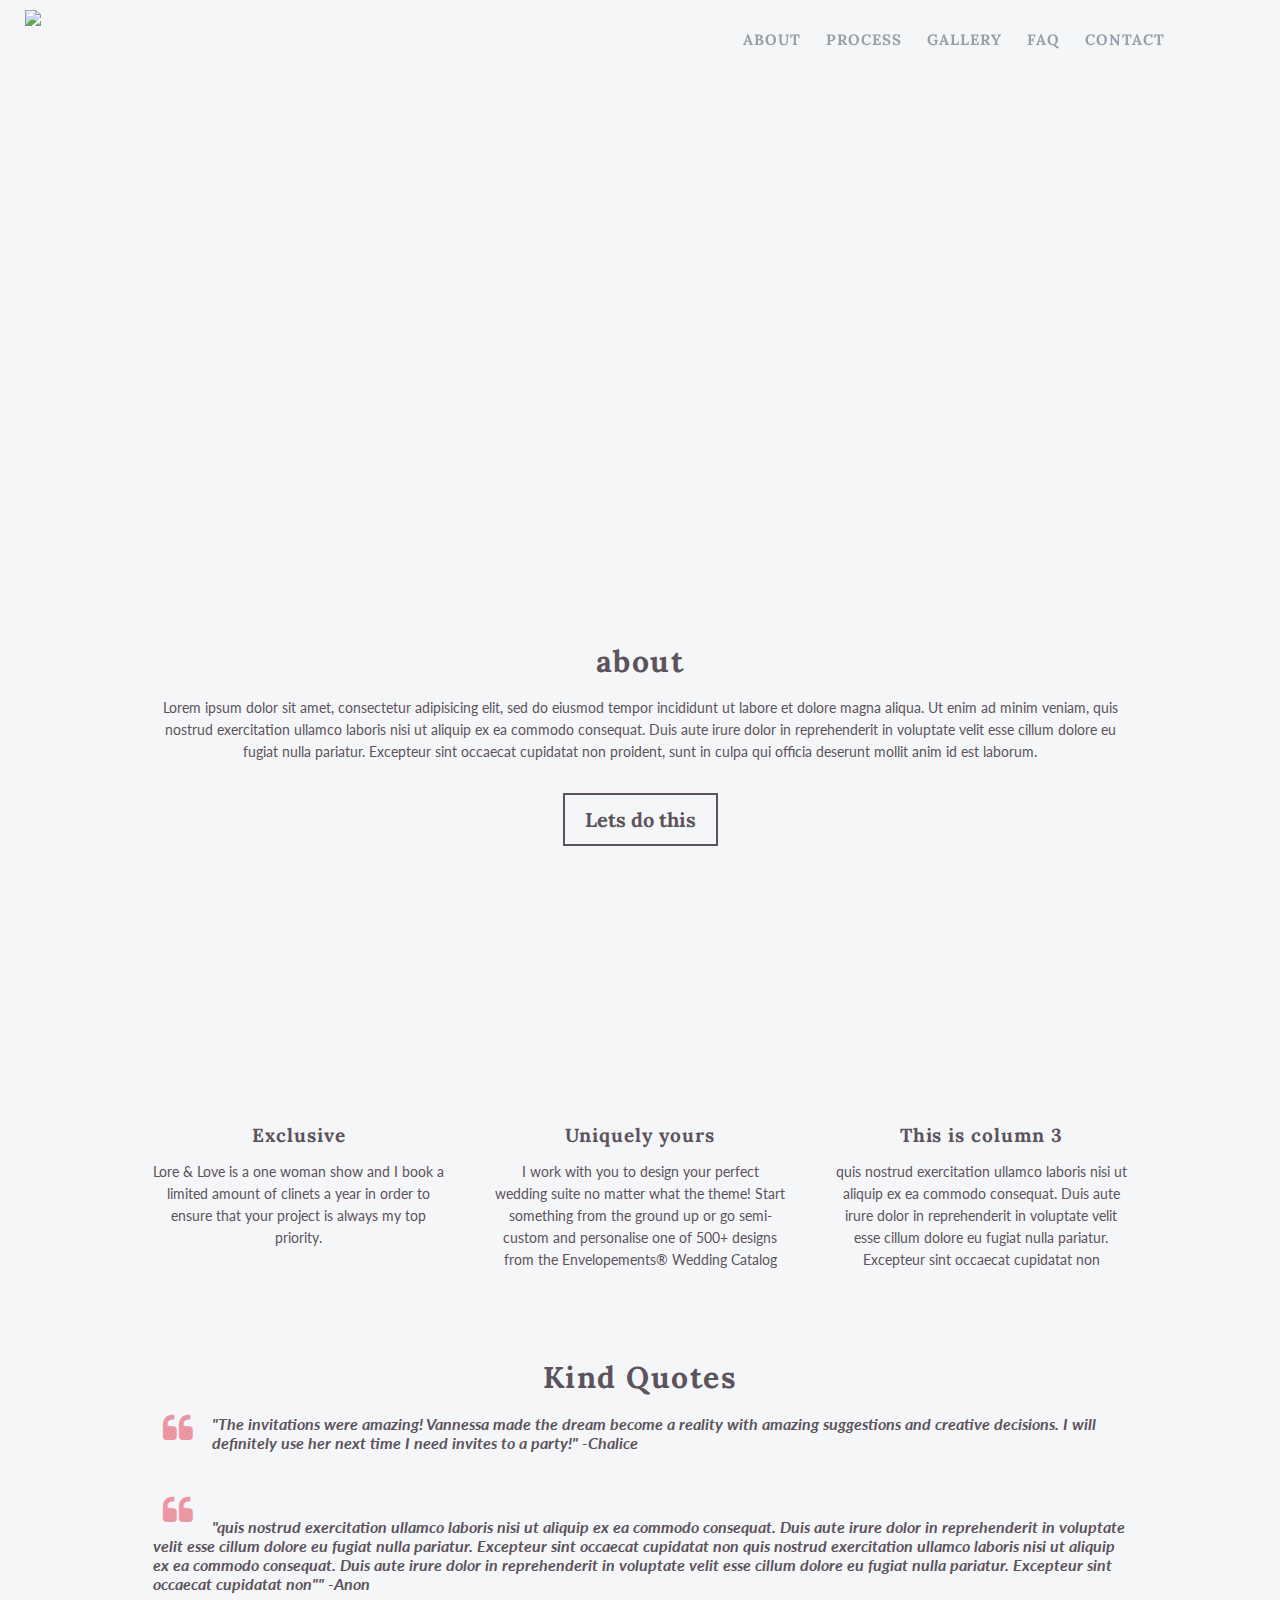
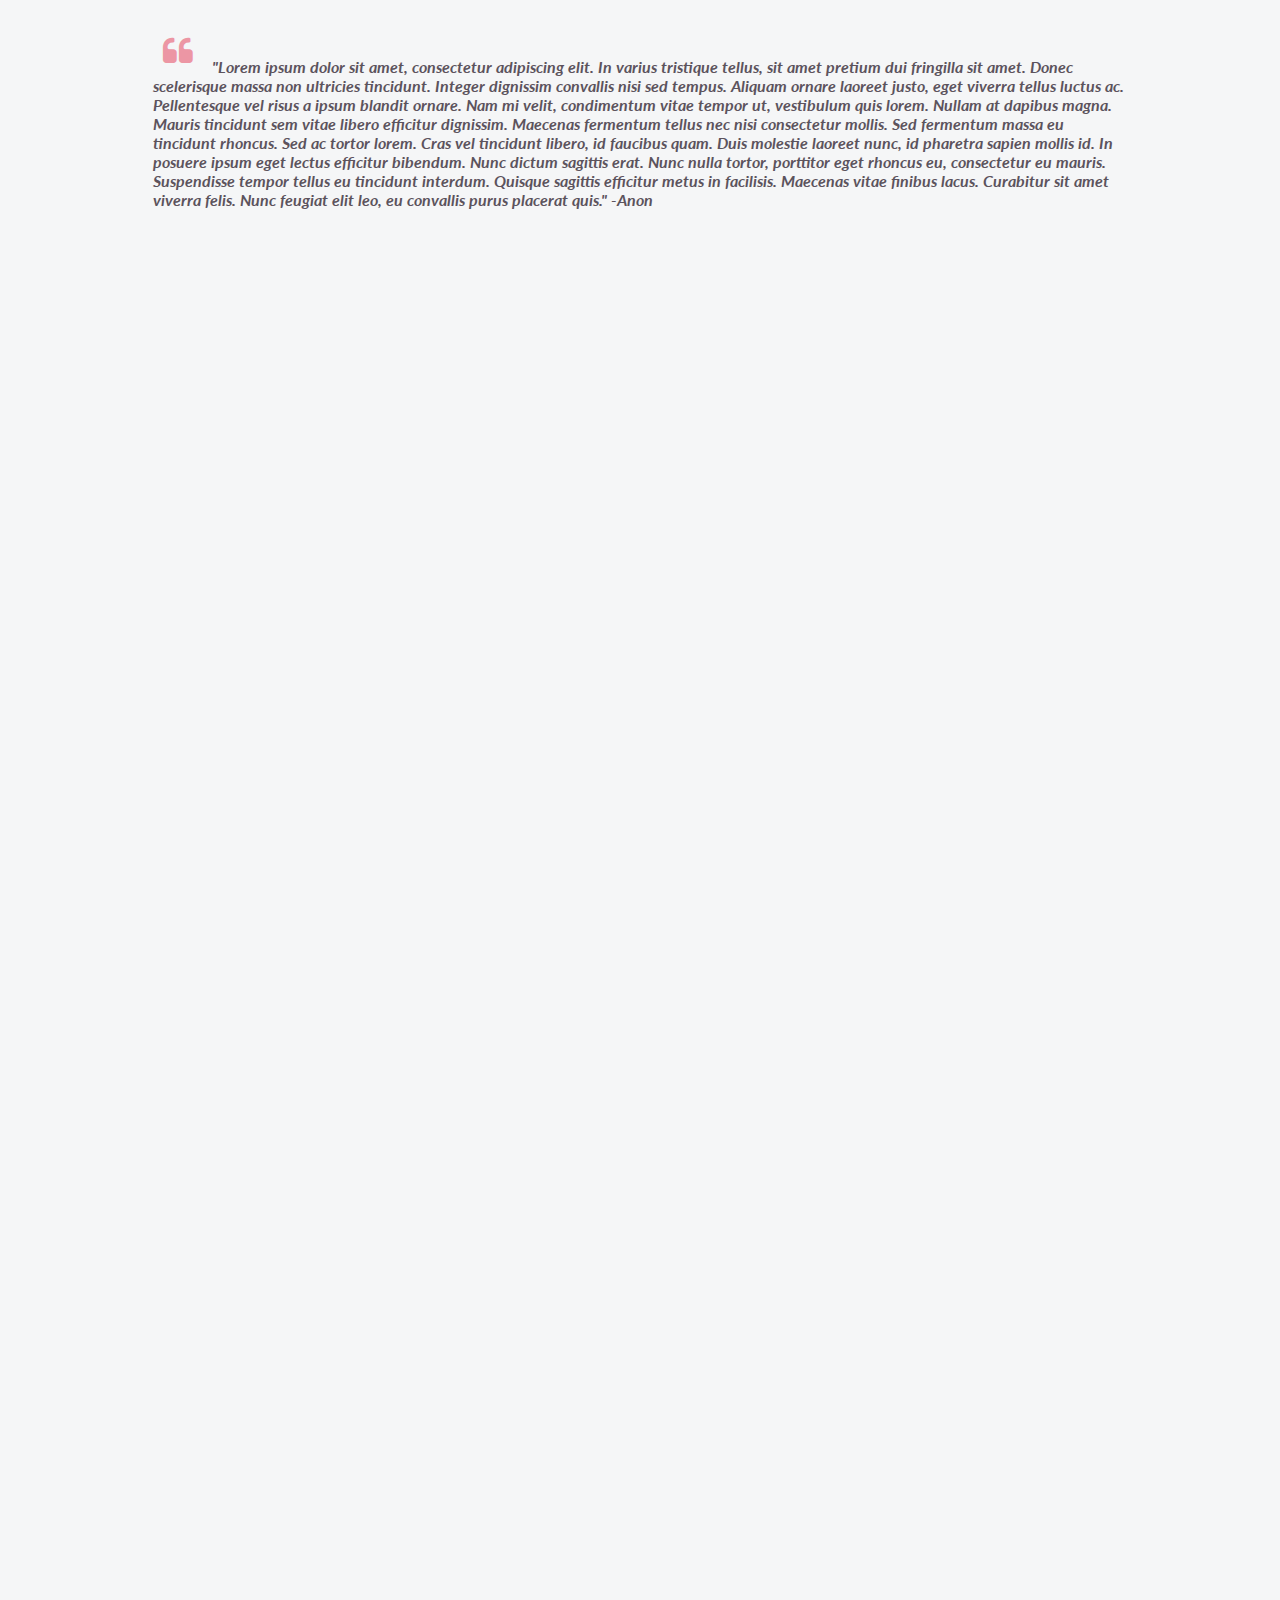
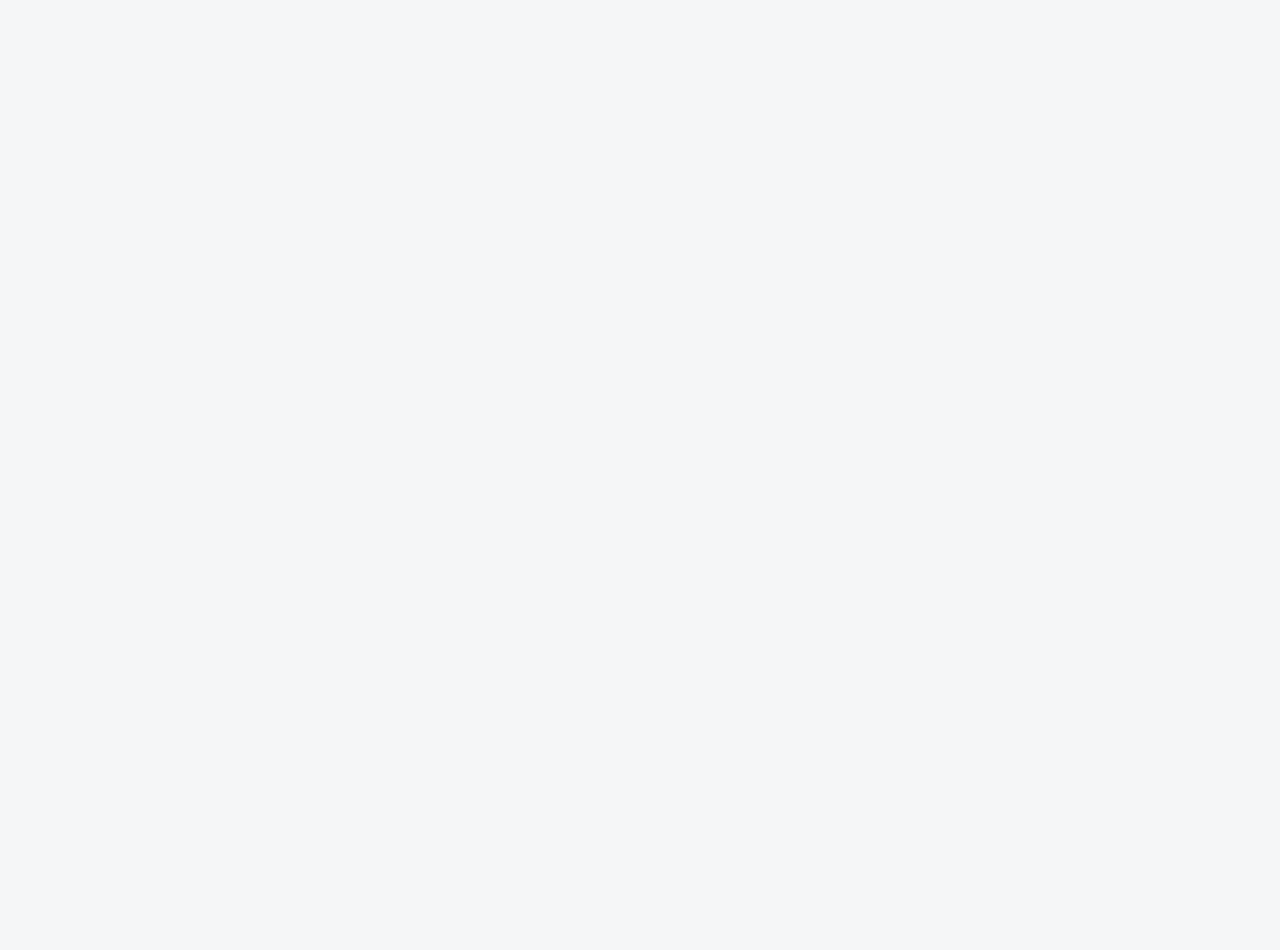
==== index.html @ bb1097d9 "fisr commit" ====
<!DOCTYPE html>
	<html>
		<head>
			<link rel= "stylesheet" type="text/css" href="CSS/style.css">
			<link rel="stylesheet" href="CSS/font-awesome/css/font-awesome.min.css">
			<link href="https://fonts.googleapis.com/css?family=Lato:400,700,700i|Lora:400,400i,700i" rel="stylesheet">

			<title>Lore & Love - Personally Designed Wedding Stationery
			</title>

		</head>
		<body>

			<nav>
				<div id="lore" class="logo"><img src="images/spacer.png"></div>

				<ul id="links">
					<li><a href="about.html">About</a></li>
					<li><a href="process.html">Process</a></li>
					<li><a href="gallery.html">Gallery</a></li>
					<li><a href="faq.html">FAQ</a></li>
					<li><a href="contact.html">Contact</a></li>
			<ul>

			</nav>

			<header class="home">
			</header>

			<div id="jar">

				<h1 class="intro">about</h1>

				<p class="introp">Lorem ipsum dolor sit amet, consectetur adipisicing elit, sed do eiusmod
				tempor incididunt ut labore et dolore magna aliqua. Ut enim ad minim veniam,
				quis nostrud exercitation ullamco laboris nisi ut aliquip ex ea commodo
				consequat. Duis aute irure dolor in reprehenderit in voluptate velit esse
				cillum dolore eu fugiat nulla pariatur. Excepteur sint occaecat cupidatat non
				proident, sunt in culpa qui officia deserunt mollit anim id est laborum.</p><br><p class="introp"><a class="button" href="Contact.html">Lets do this</a></p>
				<br><br>

				<section class="why">
					<h1 class="white"> Why Lore & Love</h1>

				</section>
				<br>
				<br><br><br><br><br><br><br><br><br><br><br>


				<div class="section group">
					<div class="col span_2_of_6">
						<h2 class="introh2">Exclusive</h2>
						<p class ="introp">Lore & Love is a one woman show and I book a limited amount of clinets a year in order to ensure that your project is always my top priority.</p>
					</div>


					<div class="col span_2_of_6">
						<h2 class="introh2">Uniquely yours</h2>
						<p class ="introp">I work with you to design your perfect wedding suite no matter what the theme! Start something from the ground up or go semi-custom and personalise one of 500+ designs from the Envelopements® Wedding Catalog</p>
					</div>


					<div class="col span_2_of_6">
						<h2 class="introh2">This is column 3</h2>
						<p class ="introp">quis nostrud exercitation ullamco laboris nisi ut aliquip ex ea commodo
						consequat. Duis aute irure dolor in reprehenderit in voluptate velit esse
						cillum dolore eu fugiat nulla pariatur. Excepteur sint occaecat cupidatat non</p>
					</div>


					



				</div>

				<div class="section group">
					<div class="col span_6_of_6"><br><br>
					<h1 class="intro"> Kind Quotes</h1>


					<i class="fa fa-quote-left fa-2x fa-pull-left" aria-hidden="true"></i>
					<h4>"The invitations were amazing! Vannessa made the dream become a reality with amazing suggestions and creative decisions.  I will definitely use her next time I need invites to a party!" -Chalice</h4><br>

					<i class="fa fa-quote-left fa-2x fa-pull-left" aria-hidden="true"></i>
					<h4>"quis nostrud exercitation ullamco laboris nisi ut aliquip ex ea commodo
					consequat. Duis aute irure dolor in reprehenderit in voluptate velit esse
					cillum dolore eu fugiat nulla pariatur. Excepteur sint occaecat cupidatat non quis nostrud exercitation ullamco laboris nisi ut aliquip ex ea commodo
					consequat. Duis aute irure dolor in reprehenderit in voluptate velit esse
					cillum dolore eu fugiat nulla pariatur. Excepteur sint occaecat cupidatat non"" -Anon</h4><br>

					<i class="fa fa-quote-left fa-2x fa-pull-left" aria-hidden="true"></i>
					<h4>"Lorem ipsum dolor sit amet, consectetur adipiscing elit. In varius tristique tellus, sit amet pretium dui fringilla sit amet. Donec scelerisque massa non ultricies tincidunt. Integer dignissim convallis nisi sed tempus. Aliquam ornare laoreet justo, eget viverra tellus luctus ac. Pellentesque vel risus a ipsum blandit ornare. Nam mi velit, condimentum vitae tempor ut, vestibulum quis lorem. Nullam at dapibus magna. Mauris tincidunt sem vitae libero efficitur dignissim. Maecenas fermentum tellus nec nisi consectetur mollis.

Sed fermentum massa eu tincidunt rhoncus. Sed ac tortor lorem. Cras vel tincidunt libero, id faucibus quam. Duis molestie laoreet nunc, id pharetra sapien mollis id. In posuere ipsum eget lectus efficitur bibendum. Nunc dictum sagittis erat. Nunc nulla tortor, porttitor eget rhoncus eu, consectetur eu mauris. Suspendisse tempor tellus eu tincidunt interdum. Quisque sagittis efficitur metus in facilisis. Maecenas vitae finibus lacus. Curabitur sit amet viverra felis. Nunc feugiat elit leo, eu convallis purus placerat quis." -Anon</h4>
					</div>
				</div>

			</div>

			<script src="http://code.jquery.com/jquery-3.1.1.js"></script>
			<script>
				 $(document).ready(function() {

 $(window).scroll(function() {
          if ($(window).scrollTop() > 475) {

            $("nav").addClass("nav2");
             
    
           
          
        } else {
            $("nav").removeClass("nav2");
           


        }

});
});
			</script>


		</body>
	</html>
---- CSS/style.css ----
/*Colors
peachy tan #efb78b
pink: #EC96a4
dark purple grey; #5d535e
light purple grey; #e2d7e3
lavender grey;  #9a9eab
light grey; #f5f6f7*/


* {
	box-sizing: border-box;
}
body{
	background-color:#f5f6f7;
	margin: 0;
}
#jar {
	width: 975px;
	height:3000px;
	margin: 575px auto;
	padding:50px 0px 0px 0px;

}

.introp{
	text-align: center;
	font-family: 'Lato', sans-serif;
	color:#5c535d;
	line-height: 22px;
	font-size: 14px;

}

.intro{
	text-align: center;
	font-family: 'Lora', serif;
	color:#5c535d;
	line-height: 32px;
	font-size: 30px;
	letter-spacing: 0.05em;

}
p{
	text-align: left;
	font-family: 'Lato', sans-serif;
	color:#5c535d;
	line-height: 22px;
	font-size: 14px;

}

h1 {
	text-align: left;
	font-family: 'Lora', serif;
	color:#5c535d;
	line-height: 32px;
	font-size: 30px;
	letter-spacing: 0.05em;

}

h2 {
	text-align: left;
	font-family: 'Lora', serif;
	color:#5c535d;
	line-height: 21px;
	font-size: 19px;
	letter-spacing: 0.05em;
		transition: 2s;


}

h3 {
	text-align: left;
	font-family: 'Lato', serif;
	font-weight: 700;
	color:#5c535d;
	line-height: 21px;
	font-size: 16px;
	transition: 2s;
	margin-top: 25px;
	background-color:#e2d7e3;
	padding: 5px; 
	cursor:pointer;


}

h3:before { 
   font-family: FontAwesome;
   content: "\f078";
   padding: 0px 7px 0px 7px;
   display: inline-block;
   margin: 0;

}

h3.special:before { 
   font-family: FontAwesome;
   content: "\f077";
   padding-right: 5px;
   display: inline-block;
   margin: 0;

}


h4 {
	text-align: left;
	font-family: 'Lato', sans-serif;
	font-weight: 700;
	font-style: italic;
	color:#5c535d;
	font-size: 16px;
	margin-bottom: 25px;
	line-height: 19px;

}

.hello {
	text-align: left;
	font-family: 'Grand Hotel',
 'Lato', sans-serif;
	color:#5c535d;
	font-size: 50px;

}

.fa-quote-left{
	color:#EC96a4;
	padding: 0px 10px 0px 10px;
}

.introh2 {
	text-align: center;
	font-family: 'Lora', serif;
	color:#5c535d;
	line-height: 21px;
	font-size: 19px;
	letter-spacing: 0.05em;

}


#jar .white{
	text-align: center;
	font-family: 'Lora', serif;
	color:#f5f6f7;
	line-height: 32px;
	font-size: 30px;
	letter-spacing: 0.05em;

}

.button {
	padding:12px 20px 12px 20px;
	border: 2px solid #5c535d;
	font-family: 'Lora', serif;
	font-size: 20px;
	color: #5c535d;
	text-align: center;
	font-weight: 700;
	transition: 1s;


}

textarea {
   resize: none;
}

form {
   padding: 15px 15px 20px 15px;
	background-color:#e2d7e3;
	color:#5d535e;
	border-radius: 5px;


}
.pink{
	color:#ec778a;
}
form input{

	width: 100%;
    border: 1px solid #5d535e;
    padding: 9px 8px;
    height: initial;
    line-height: initial;
    margin: 10px 0px 10px 0px;

}
.button:hover {
	padding:12px 20px 12px 20px;
	border: 2px solid #5c535d;
	font-family: 'Lora', serif;
	font-size: 20px;
	color: #f5f6f7;
	text-align: center;
	font-weight: 700;
	background-color: #5c535d;

}
.sm-button {
	padding:5px 10px 5px 10px;
	border: 2px solid #5c535d;
	font-family: 'Lora', serif;
	font-size: 14px;
	color: #5c535d;
	text-align: center;
	font-weight: 700;
	transition: 1s;


}
.sm-button:hover {
	padding:5px 10px 5px 10px;
	border: 2px solid #5c535d;
	font-family: 'Lora', serif;
	font-size: 14px;
	color: #f5f6f7;
	text-align: center;
	font-weight: 700;
	transition: 1s;
	background-color: #5c535d;



}
nav {
	background-color:transparent; /*DARK GREY*/
	height: 100px;
	width: 100%;
	padding: 5px; 
	z-index: 1000;
	position: fixed;
	top:0px;
}

.nav2 {
	background-color:#5d535e; /*DARK GREY*/
	height: 74px;
	padding: 5px; 
}

.home{
	width:100%;
	background-image: url("../images/open-flowers.jpg");
	background-attachment: fixed;
	position: absolute;
	height: 575px;
	background-size: cover;
	padding-top: 75px;
	clear: both;
	top:0px;

}

.why {
	width:100%;
	background-image: url("../images/open-flowers-flowers.jpg");
	background-attachment: fixed;
	height: 200px;
	background-size: cover;
	padding-top: 75px;
	position:absolute;
	left:0;
	right:0;
	margin-bottom: 50px;

}

#links {
	float: right;
	/*	width: 200px;
	*/	position: relative;
	-webkit-padding-start: 0px;
	padding:10px 100px 0px 0px;
	font-family: 'Lora', serif;
	font-size:15px;
	letter-spacing: 1px;
	font-weight: 700;
}

li {
	display: inline;

}
a {
	text-decoration: none;

}



#links li a{
	color:#9a9eab; /*lAVENDER GRAY*/
	text-transform: uppercase;
	padding: 0px 10px 0px 10px;
	transition: 2s;


}

#links li a:hover{
	color:#EC96a4; /*PINK*/
	text-transform: uppercase;

}

.logo{
	width: 250px;
	height: 80px;
	background-image:url("../images/lore_logo.png");
	background-size: contain;
	float: left;
	margin-left: 20px;
	margin-top: 5px;
	color: #fff;
	z-index: 10000;
	background-position: center; 
	background-repeat: no-repeat;

}
img{
	padding-bottom: 15px;
}



.logo-sm{
	width: 150px;
	height: 40px;
	background-image:url("../images/lore_logo.png");
	background-size: contain;
	float: left;
	margin-left: 20px;
	margin-top: 15px;
	color: #fff;
	z-index: 10000;
	background-position: center; 
	background-repeat: no-repeat;
-webkit-transition: all 0.3s;
    -moz-transition: all 0.3s;
    -ms-transition: all 0.3s;
    -o-transition: all 0.3s;
    transition: all 0.3s;
}

/*-------------------------BEGINNING OF GRID SYSTEM STUFF-------------
*/
/*  SECTIONS  */
.section {
	clear: both;
	padding: 0px;
	margin: 0px;
}

/*  COLUMN SETUP  */
.col {
	display: block;
	float:left;
	margin: 1% 0 1% 5%;
}
.col:first-child { margin-left: 0; }

/*  GROUPING  */
.group:before,
.group:after { content:""; display:table; }
.group:after { clear:both;}
.group { zoom:1; /* For IE 6/7 */ }
/*  GRID OF SIX  */
.span_6_of_6 {
width: 100%;
}

.span_5_of_6 {
	width: 82.5%;
}

.span_4_of_6 {
	width: 65%;
}

.span_3_of_6 {
	width: 47.5%;
}

.span_2_of_6 {
	width: 30%;
}

.span_1_of_6 {
	width: 12.5%;
}

/*  GO FULL WIDTH BELOW 480 PIXELS */
@media only screen and (max-width: 480px) {
.col {  margin: 1% 0 1% 0%; }
.span_1_of_6, .span_2_of_6, .span_3_of_6, .span_4_of_6, .span_5_of_6, .span_6_of_6 { width: 100%; }
}
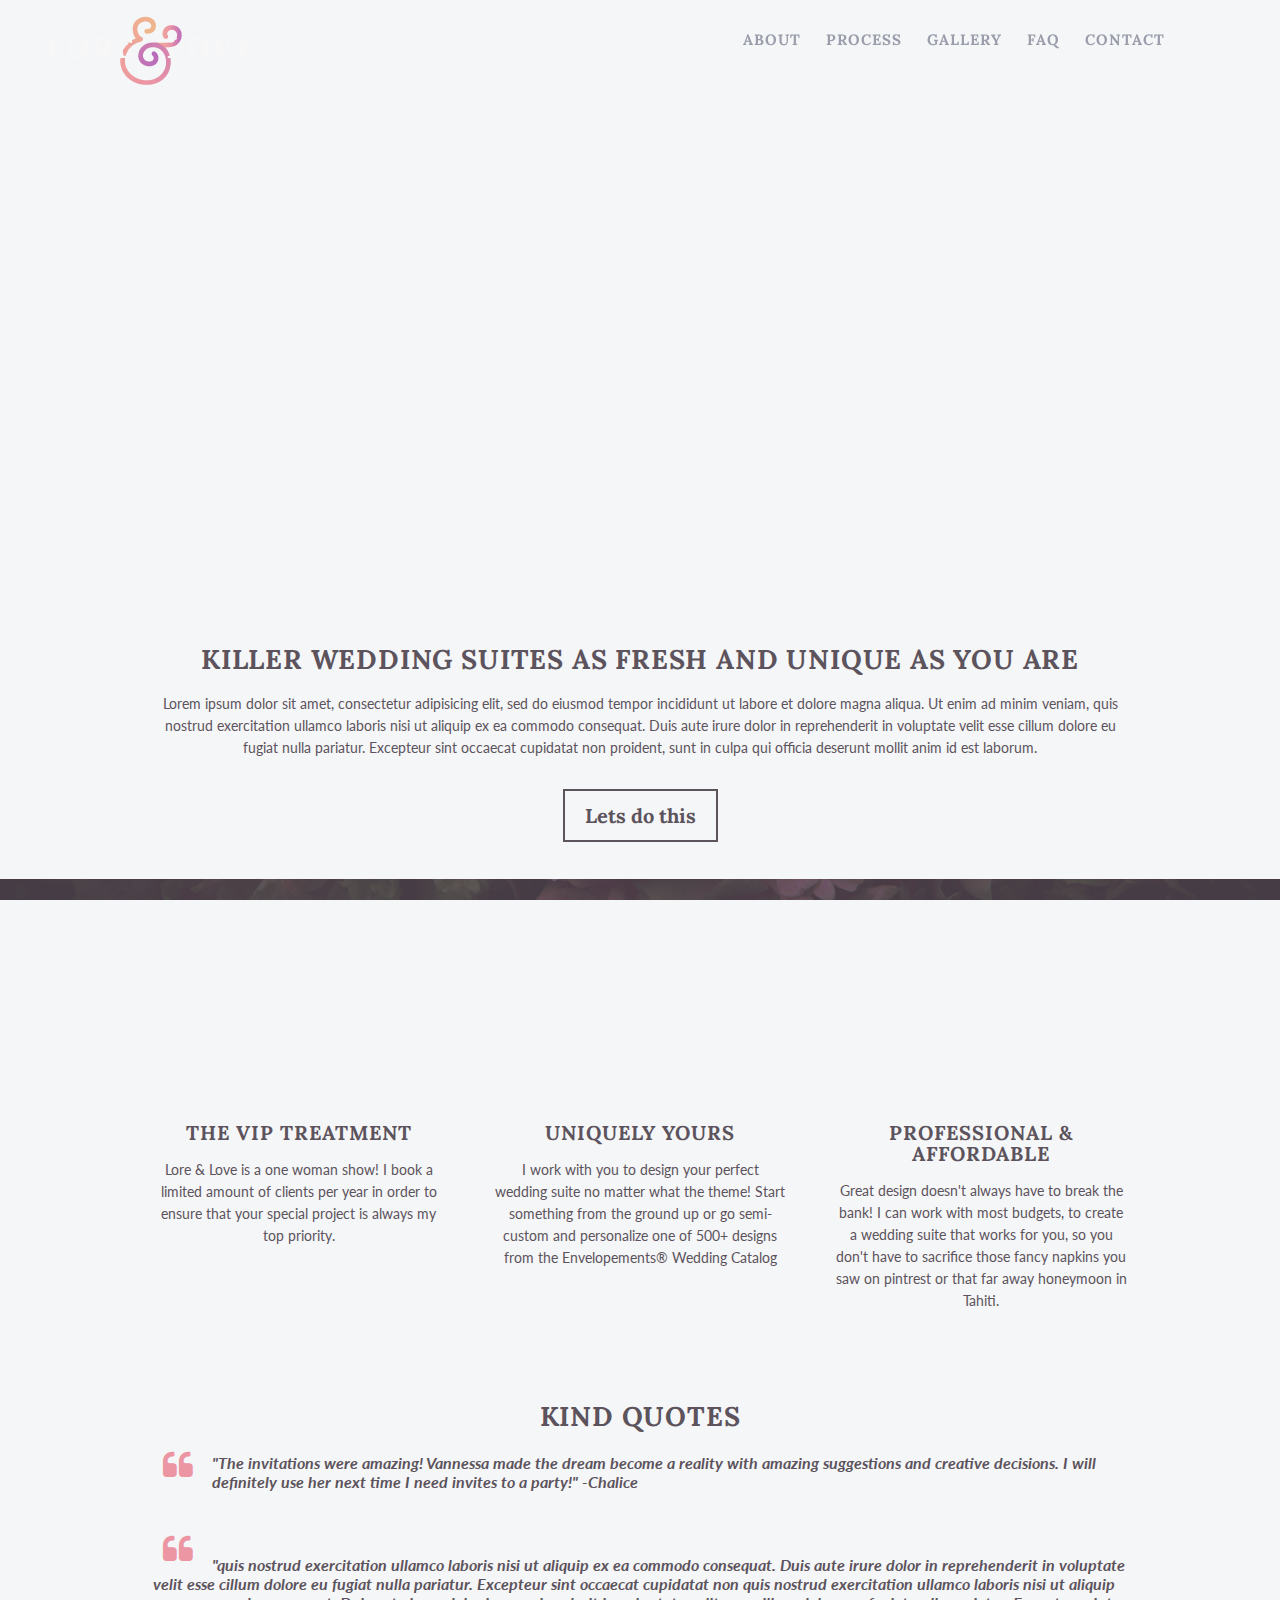
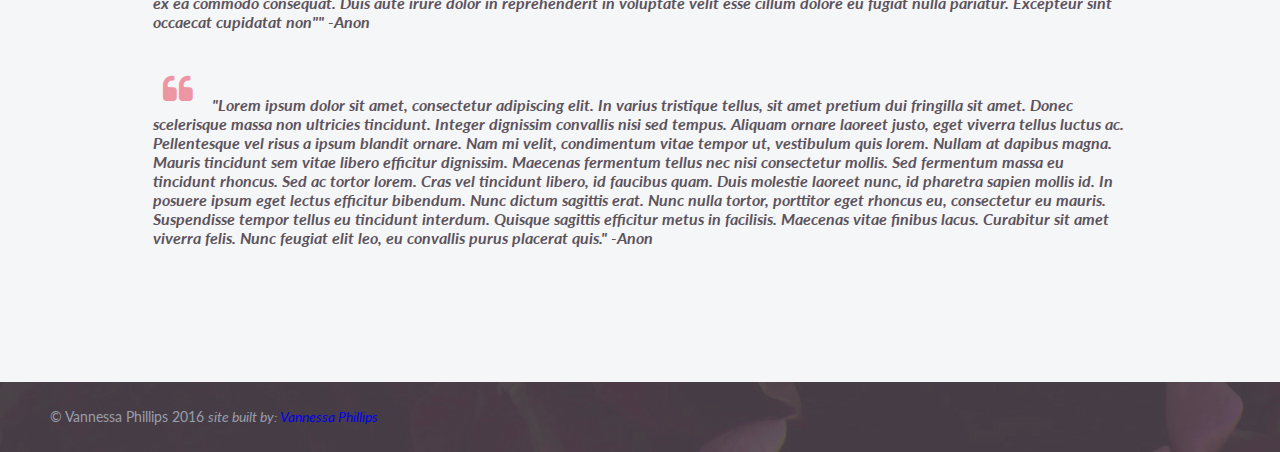
==== commit 20bce613: "embedded jQuery" ====
--- a/index.html
+++ b/index.html
@@ -12,7 +12,7 @@
 		<body>
 
 			<nav>
-				<div id="lore" class="logo"><img src="images/spacer.png"></div>
+				<div id="lore" class="logo"><img src="Images/spacer.png"></div>
 
 				<ul id="links">
 					<li><a href="about.html">About</a></li>
@@ -29,7 +29,7 @@
 
 			<div id="jar">
 
-				<h1 class="intro">about</h1>
+				<h1 class="intro">Killer wedding suites as fresh and unique as you are</h1>
 
 				<p class="introp">Lorem ipsum dolor sit amet, consectetur adipisicing elit, sed do eiusmod
 				tempor incididunt ut labore et dolore magna aliqua. Ut enim ad minim veniam,
@@ -40,7 +40,7 @@
 				<br><br>
 
 				<section class="why">
-					<h1 class="white"> Why Lore & Love</h1>
+					<h1 class="white"> Why Lore & Love?</h1>
 
 				</section>
 				<br>
@@ -49,22 +49,20 @@
 
 				<div class="section group">
 					<div class="col span_2_of_6">
-						<h2 class="introh2">Exclusive</h2>
-						<p class ="introp">Lore & Love is a one woman show and I book a limited amount of clinets a year in order to ensure that your project is always my top priority.</p>
+						<h2 class="introh2">The VIP Treatment</h2>
+						<p class ="introp">Lore & Love is a one woman show! I book a limited amount of clients per year in order to ensure that your special project is always my top priority.</p>
 					</div>
 
 
 					<div class="col span_2_of_6">
-						<h2 class="introh2">Uniquely yours</h2>
-						<p class ="introp">I work with you to design your perfect wedding suite no matter what the theme! Start something from the ground up or go semi-custom and personalise one of 500+ designs from the Envelopements® Wedding Catalog</p>
+						<h2 class="introh2">Uniquely Yours</h2>
+						<p class ="introp">I work with you to design your perfect wedding suite no matter what the theme! Start something from the ground up or go semi-custom and personalize one of 500+ designs from the Envelopements® Wedding Catalog</p>
 					</div>
 
 
 					<div class="col span_2_of_6">
-						<h2 class="introh2">This is column 3</h2>
-						<p class ="introp">quis nostrud exercitation ullamco laboris nisi ut aliquip ex ea commodo
-						consequat. Duis aute irure dolor in reprehenderit in voluptate velit esse
-						cillum dolore eu fugiat nulla pariatur. Excepteur sint occaecat cupidatat non</p>
+						<h2 class="introh2">Professional & Affordable</h2>
+						<p class ="introp">Great design doesn't always have to break the bank! I can work with most budgets, to create a wedding suite that works for you, so you don't have to sacrifice those fancy napkins you saw on pintrest or that far away honeymoon in Tahiti.</p>
 					</div>
 
 
@@ -76,7 +74,7 @@
 
 				<div class="section group">
 					<div class="col span_6_of_6"><br><br>
-					<h1 class="intro"> Kind Quotes</h1>
+					<h1 class="intro">Kind Quotes</h1>
 
 
 					<i class="fa fa-quote-left fa-2x fa-pull-left" aria-hidden="true"></i>
@@ -97,29 +95,12 @@
 				</div>
 
 			</div>
+<footer>
 
-			<script src="http://code.jquery.com/jquery-3.1.1.js"></script>
-			<script>
-				 $(document).ready(function() {
+<p>© Vannessa Phillips 2016 <em>site built by: <a href="#">Vannessa Phillips</a><P> </footer>
+			<script src="Scripts/jquery-3.1.1.min.js"></script>
+			<script src="Scripts/header.js"></script>
 
- $(window).scroll(function() {
-          if ($(window).scrollTop() > 475) {
-
-            $("nav").addClass("nav2");
-             
-    
-           
-          
-        } else {
-            $("nav").removeClass("nav2");
-           
-
-
-        }
-
-});
-});
-			</script>
 
 
 		</body>
--- a/CSS/style.css
+++ b/CSS/style.css
@@ -17,9 +17,10 @@
 }
 #jar {
 	width: 975px;
-	height:3000px;
-	margin: 575px auto;
+	height:100%;
+	margin: 575px auto 100px auto;
 	padding:50px 0px 0px 0px;
+
 
 }
 
@@ -37,8 +38,9 @@
 	font-family: 'Lora', serif;
 	color:#5c535d;
 	line-height: 32px;
-	font-size: 30px;
-	letter-spacing: 0.05em;
+	font-size: 27px;
+	letter-spacing: 0.03em;
+	text-transform: uppercase;
 
 }
 p{
@@ -138,8 +140,8 @@
 	font-family: 'Lora', serif;
 	color:#5c535d;
 	line-height: 21px;
-	font-size: 19px;
-	letter-spacing: 0.05em;
+	font-size: 20px;
+	text-transform: uppercase;
 
 }
 
@@ -149,8 +151,9 @@
 	font-family: 'Lora', serif;
 	color:#f5f6f7;
 	line-height: 32px;
-	font-size: 30px;
-	letter-spacing: 0.05em;
+	font-size: 27px;
+	letter-spacing: 0.03em;
+	text-transform: uppercase;
 
 }
 
@@ -230,37 +233,118 @@
 
 }
 nav {
-	background-color:transparent; /*DARK GREY*/
+	background-color:rgba(93,83,94,0.0); /*DARK GREY*/
 	height: 100px;
 	width: 100%;
 	padding: 5px; 
 	z-index: 1000;
 	position: fixed;
 	top:0px;
+	transition: opacity 2s;
+
 }
 
 .nav2 {
-	background-color:#5d535e; /*DARK GREY*/
+background-color:rgba(93,83,94,1.0);
 	height: 74px;
 	padding: 5px; 
 }
 
+footer {
+	background-color: #5d535e;
+
+	background-image: url("../Images/open-flowers-flowers.jpg");
+
+    width: 100%;
+    bottom: 0;
+/*    position: fixed;
+*/    padding: 10px 10px 10px 50px;
+    color: #fff;
+	box-sizing: border-box;
+}
+
+footer p{
+	color:#9a9eab;
+}
+
 .home{
 	width:100%;
-	background-image: url("../images/open-flowers.jpg");
-	background-attachment: fixed;
-	position: absolute;
-	height: 575px;
-	background-size: cover;
-	padding-top: 75px;
-	clear: both;
-	top:0px;
-
-}
-
+	background-image: url("../Images/open-flowers.jpg");
+	background-attachment: fixed;
+	position: absolute;
+	height: 575px;
+	background-size: cover;
+	padding-top: 75px;
+	clear: both;
+	top:0px;
+
+}
+
+.about{
+	width:100%;
+	background-image: url("../Images/iStock_97172331_MEDIUM.jpg");
+	background-attachment: fixed;
+	position: absolute;
+	height: 575px;
+	background-size: cover;
+	padding-top: 75px;
+	clear: both;
+	top:0px;
+
+}
+
+.contact{
+	width:100%;
+	background-image: url("../Images/iStock_77598633_MEDIUM.jpg");
+	background-attachment: fixed;
+	position: absolute;
+	height: 575px;
+	background-size: cover;
+	padding-top: 75px;
+	clear: both;
+	top:0px;
+
+}
+
+.gal{
+	width:100%;
+	background-image: url("../Images/iStock_92973193_MEDIUM.jpg");
+	background-attachment: fixed;
+	position: absolute;
+	height: 575px;
+	background-size: cover;
+	padding-top: 75px;
+	clear: both;
+	top:0px;
+
+}
+.process{
+	width:100%;
+	background-image: url("../Images/wet-flowers.jpg");
+	background-attachment: fixed;
+	position: absolute;
+	height: 575px;
+	background-size: cover;
+	padding-top: 75px;
+	clear: both;
+	top:0px;
+
+}
+.faq{
+	width:100%;
+	background-image: url("../Images/iStock_91258965_MEDIUM.jpg");
+	background-attachment: fixed;
+	position: absolute;
+	height: 575px;
+	background-size: cover;
+	padding-top: 75px;
+	clear: both;
+	top:0px;
+
+}
 .why {
 	width:100%;
-	background-image: url("../images/open-flowers-flowers.jpg");
+	background-image: url("../Images/open-flowers-flowers.jpg");
 	background-attachment: fixed;
 	height: 200px;
 	background-size: cover;
@@ -313,7 +397,7 @@
 .logo{
 	width: 250px;
 	height: 80px;
-	background-image:url("../images/lore_logo.png");
+	background-image:url("../Images/lore_logo.png");
 	background-size: contain;
 	float: left;
 	margin-left: 20px;
@@ -333,7 +417,7 @@
 .logo-sm{
 	width: 150px;
 	height: 40px;
-	background-image:url("../images/lore_logo.png");
+	background-image:url("../Images/lore_logo.png");
 	background-size: contain;
 	float: left;
 	margin-left: 20px;
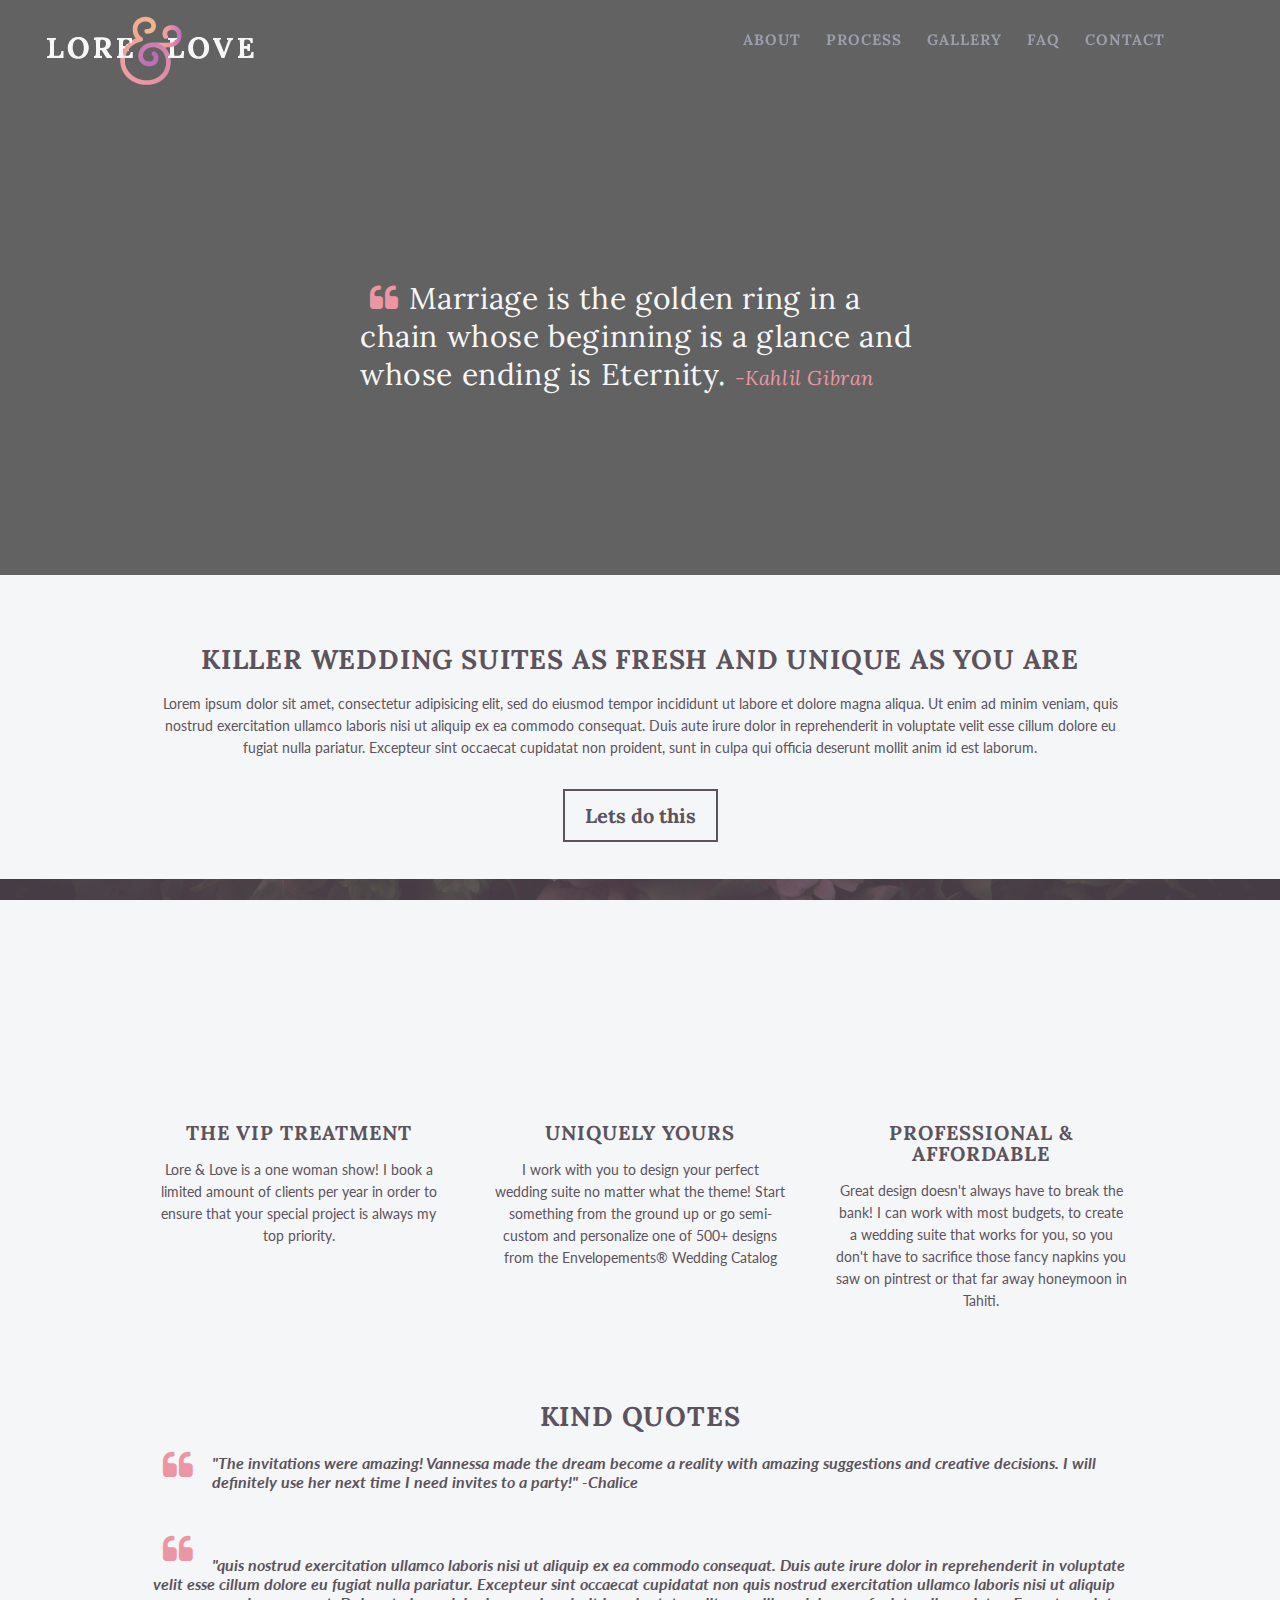
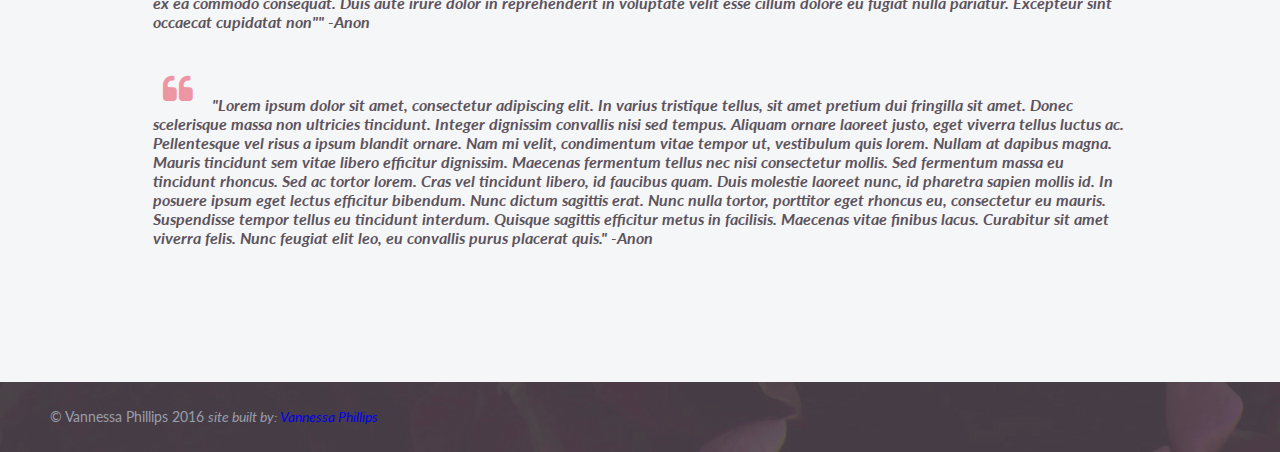
==== commit e97c9229: "overlay styles to header" ====
--- a/index.html
+++ b/index.html
@@ -24,7 +24,9 @@
 
 			</nav>
 
-			<header class="home">
+			<header class="home"><div class="overlay"></div>
+			<h5 class="quote"><i class="fa fa-quote-left fa-1x" aria-hidden="true"></i>Marriage is the golden ring in a chain whose beginning is a glance and whose ending is Eternity.
+<span class="quote-sayer">-Kahlil Gibran</span></h5>
 			</header>
 
 			<div id="jar">
--- a/CSS/style.css
+++ b/CSS/style.css
@@ -232,6 +232,58 @@
 
 
 }
+@keyframes fadeIn {
+    0% {opacity: 0.0;}
+    25% {opacity: 0.0;}
+    100%{opacity: 1.0;}
+}
+.quote{
+position: absolute;
+    top: 50%;
+    left: 50%;
+    transform: translate(-50%, -50%);
+    font-size: 30px;
+    color:#f7f7f7;
+    padding: 40px;
+    font-family: 'lora', serif;
+/*  background-color: rgba(0,0,0,0.6);
+*/	line-height: 38px;
+	letter-spacing: 0.02em;
+	font-weight: 400;
+/*	text-shadow: 1px 1px 1px #000;
+*/
+	border-radius: 9px;
+	animation-name: fadeIn;
+    animation-duration: 5s;
+
+}
+.quote-sayer{
+
+    font-size: 20px;
+    color:#EC96a4;
+    font-family: 'lora', serif;
+	font-weight: 400;
+	font-style: italic;
+/*	text-shadow: 1px 1px 1px #000;
+*/
+}
+@keyframes darkenBg {
+    0% {opacity: 0.0;}
+    25% {opacity: 0.0;}
+    100%{opacity: 1.0;}
+}
+.overlay{
+	background-color: rgba(0,0,0,0.6);
+	height: 100%;
+	width: 100%;
+	position:absolute;
+	top:0px;
+	animation-name: darkenBg;
+    animation-duration: 5s;
+
+
+}
+
 nav {
 	background-color:rgba(93,83,94,0.0); /*DARK GREY*/
 	height: 100px;
@@ -243,11 +295,16 @@
 	transition: opacity 2s;
 
 }
-
+@keyframes topbar {
+    from {opacity: 0.3;}
+    to {opacity: 1.0;}
+}
 .nav2 {
-background-color:rgba(93,83,94,1.0);
+	background-color:rgba(93,83,94,1.0);
 	height: 74px;
 	padding: 5px; 
+	animation-name: topbar;
+    animation-duration: 1s;
 }
 
 footer {
